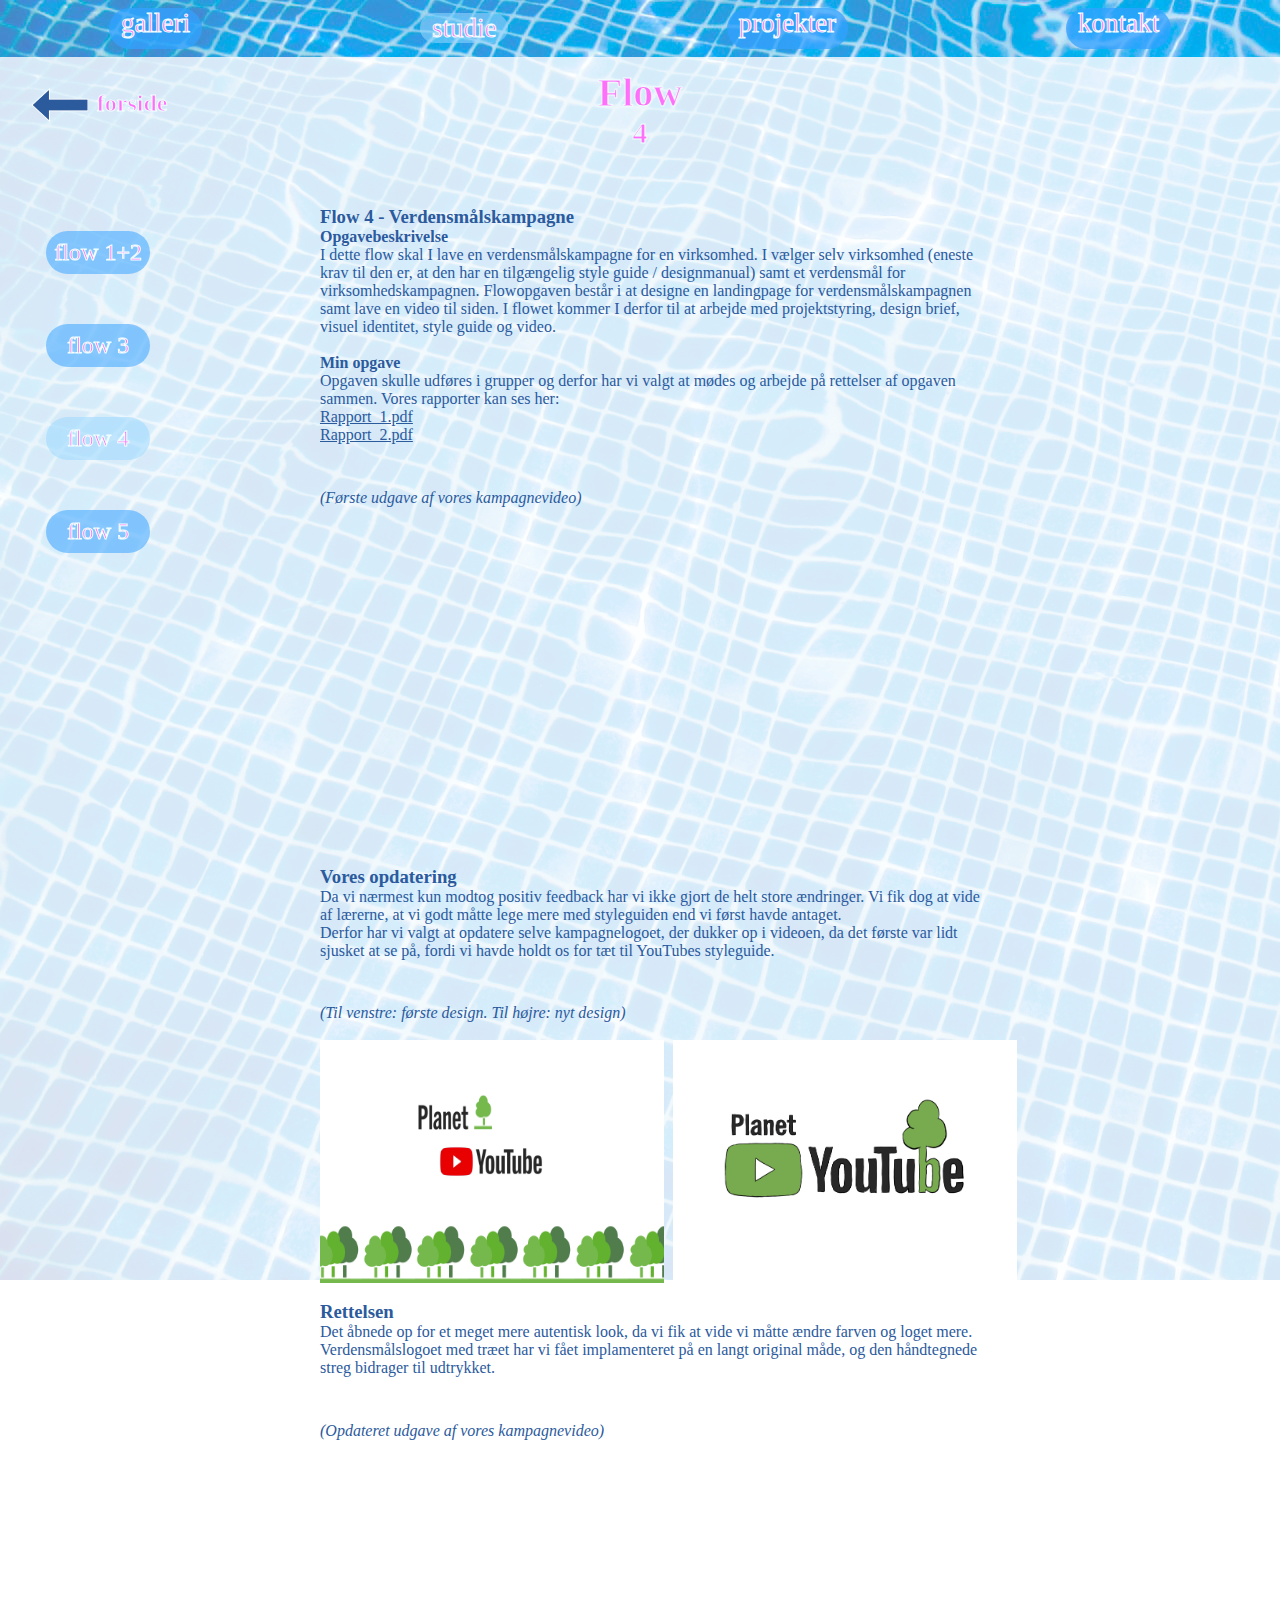
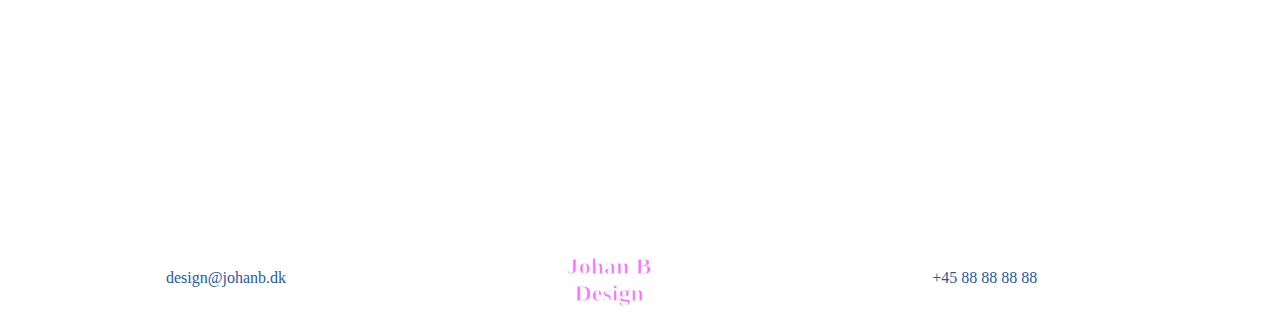
==== flow4.html @ 088f2c57 "Add files via upload" ====
<!DOCTYPE html>
<html lang="da">
<head>
    <meta charset="UTF-8">
    <title>flow4</title>
    <link rel="stylesheet" href="style/styleguide.css">
</head>
<body>
    <nav class="hovedmenu">
            <a href="johangalleri.html"><p>galleri</p></a>
            <div class="dropdown">
                <a class="current" class="dropbtn" href="flow1-2.html">studie</a>
                    <div class="dropdown-content">
                        <a href="flow1-2.html">flow 1+2</a>
                        <a href="flow3.html">flow 3</a>
                        <a href="flow4.html">flow 4</a>
                        <a href="flow5.html">flow 5</a>
                    </div>
            </div>   
            <a href="johanprojekter.html"><p>projekter</p></a>
            <a href="johankontakt.html"><p>kontakt</p></a>
    </nav>
    <div class="tilbage">
        <a href="index.html">
        <img src="images/arrow-1.png"> 
        </a>
        <a href="index.html">
        <h2>forside</h2>
        </a>
    </div>
    <div class="container2">
        <div class="overskrift">
            <h1>Flow</h1>
            <h2>4</h2>
        </div>
    </div>
     <div class="sidemenu">
            <a href="flow1-2.html"><p>flow 1+2</p></a>
            <a href="flow3.html"><p>flow 3</p></a>
            <a class="current" href="flow4.html"><p>flow 4</p></a>
            <a href="flow5.html"><p>flow 5</p></a>
    </div>
    <div class="container3">
       <h3>Flow 4 - Verdensmålskampagne</h3>
        <div class="tekstfelt">
            <p><b>Opgavebeskrivelse</b> <br>
            I dette flow skal I lave en verdensmålskampagne for en virksomhed. I vælger selv virksomhed (eneste krav til den er, at den har en tilgængelig style guide / designmanual) samt et verdensmål for virksomhedskampagnen. Flowopgaven består i at designe en landingpage for verdensmålskampagnen samt lave en video til siden. I flowet kommer I derfor til at arbejde med projektstyring, design brief, visuel identitet, style guide og video. <br>
            <br><b>Min opgave</b><br>
            Opgaven skulle udføres i grupper og derfor har vi valgt at mødes og arbejde på rettelser af opgaven sammen. Vores rapporter kan ses her:<br><a href="pages/Gruppe-K-Verdensm%C3%83l-13-15.pdf" target="_blank">Rapport_1.pdf</a> <br>
            <a href="pages/Video-rapport-Johan-Louise-Jacob-Mie-Gruppe-K.pdf" target="_blank">Rapport_2.pdf</a>
            </p>
        </div>
        <p>
        <i>(Første udgave af vores kampagnevideo)</i>
        </p>
        <div class="fotofelt">
            <iframe width="560" height="315" src="https://www.youtube.com/embed/WhGLjkd8Y_Y" frameborder="0" allow="accelerometer; autoplay; encrypted-media; gyroscope; picture-in-picture" allowfullscreen></iframe>
        </div>
        <div class="tekstfelt">
           <h3>Vores opdatering</h3>
            <p>
            Da vi nærmest kun modtog positiv feedback har vi ikke gjort de helt store ændringer. Vi fik dog at vide af lærerne, at vi godt måtte lege mere med styleguiden end vi først havde antaget. <br>Derfor har vi valgt at opdatere selve kampagnelogoet, der dukker op i videoen, da det første var lidt sjusket at se på, fordi vi havde holdt os for tæt til YouTubes styleguide.
            </p>
        </div>
        <p>
        <i>(Til venstre: første design. Til højre: nyt design)</i></p>
        <div class="fotofelt">
            <img class="foto2" src="images/planetyt.jpg">
            <img class="foto2" src="images/Untitled_Artwork%202.png">
        </div>
        <div class="tekstfelt">
           <h3>Rettelsen</h3>
            <p>Det åbnede op for et meget mere autentisk look, da vi fik at vide vi måtte ændre farven og loget mere. Verdensmålslogoet med træet har vi fået implamenteret på en langt original måde, og den håndtegnede streg bidrager til udtrykket.</p>
        </div>
        <p>
        <i>(Opdateret udgave af vores kampagnevideo)</i>
        </p>
        <div class="fotofelt">
            <iframe width="560" height="315" src="https://www.youtube.com/embed/IJ3iCq-LyrY?start=22" frameborder="0" allow="accelerometer; autoplay; encrypted-media; gyroscope; picture-in-picture" allowfullscreen></iframe>
        </div>
    </div>
    <footer>
                <p>design@johanb.dk</p>
                <h2>Johan B <br>Design</h2>
                <p>+45 88 88 88 88</p>
        </footer>
</body>
</html>
---- style/styleguide.css ----
*{
    padding: 0;
    margin: 0;
}
body 
{
    background-image: url("../images/pool-water2.jpg");
    background-repeat: no-repeat;
    background-attachment: fixed;
}
.container 
{
    display:flex;
    justify-content: space-around;
    flex-wrap: wrap;
}
.knap 
{
    background-color: antiquewhite;
}
nav a 
{
    /*display: inline-block;*/
    background-color: rgba(51, 161, 255, 0.75);
    border-radius: 25px;
    padding: 0 12px;
    margin: 8px 20px;
    text-decoration: none;
    font-size: 27px;
    color: #FF6FF9;
    font-family: silom;
    -webkit-text-stroke-width: 1px;
    -webkit-text-stroke-color: azure;
    outline: 10px;
    outline-color: aliceblue;
}
nav a p 
{
    margin-top: 0;
    margin-bottom: 0;
}
nav a:hover 
{
    background-color: rgba(96, 182, 255, 0.54);
    transition: 0.4s;
}
nav 
{
    /*text-align: center;*/
    display: flex;
    justify-content: space-around;
    flex-wrap: wrap;
    background-image: url("../images/pool-water3.jpg");
    position: sticky;
    top: 0;
    z-index: 100;
}
.current 
{
    background-color: rgba(155, 217, 255, 0.54)!important;
}
.info1 
{
    width: 45%;
    margin: 1.5% 0%;
}
.info1 h1 
{
    font-family: silom;
    -webkit-text-stroke-width: 1.5px;
    -webkit-text-stroke-color: azure;
    color: #FF6FF9;
    margin: 5% 5% 1% 5%;
    text-align: center;
    font-size: 40px;
}
.info1 h2 
{
    font-family: silom;
    color: #FF6FF9;
    margin: 1% 5%;
    text-align: center;
}
.info1 p 
{
    font-family: hiragino kaku gothic pro;
    font-weight: 600;
    color: #2B5A9D;
    margin: 5% 5% 1% 5%;
    text-align:justify;  
}
.video1 
{
    display: flex;
    justify-content: space-around;
    flex-wrap: wrap;
    width: 45%;
    text-align: center;
}
.video1 a 
{
    background-color: rgba(27, 150, 255, 0.38);
    text-decoration: none;
    color: #FF6FF9;
    -webkit-text-stroke-width: 1px;
    -webkit-text-stroke-color: azure;
    font-family: silom;
    font-size: 20px;
    border-radius: 25px;
    padding: 2px 12px;
    margin: 8px 20px;
}
.video1 a:hover 
{
    background-color: rgba(176, 219, 255, 0.37);
    transition: 0.4s;
}
.video1 iframe 
{
    margin: 5%;
    margin-top: 40px;
}
.billede 
{
    display: flex;
    justify-content: space-around;
    flex-wrap: wrap;
    width: 45%;  
}
.billede img 
{
    margin: 5%;
    width: 80%;
}
.info2 
{
    display: flex;
    justify-content: space-around;
    flex-wrap: wrap;
    width: 45%;
}
.info2 h2 
{
    font-family: silom;
    color: #358DE1;
    margin: 25% 5%;
    text-align:left;
}
.billede2 
{
    display: flex;
    justify-content: space-around;
    flex-wrap: wrap;
    width: 45%;  
}
.billede2 img {
    margin: 5%;
    width: 80%;
}
.info3 {
    display: flex;
    justify-content: space-around;
    flex-wrap: wrap;
    width: 45%;
}
.info3 h2 
{
    font-family: silom;
    color: #358DE1;
    margin: 25% 5%;
    text-align:left;
}
.info4 
{
    display: flex;
    justify-content: space-around;
    flex-wrap: wrap;
    width: 45%;
}
.info4 h2 {
    font-family: silom;
    color: #358DE1;
    margin: 25% 5%;
    text-align:left;
}
.video2 
{
    display: flex;
    justify-content: space-around;
    flex-wrap: wrap;
    width: 45%;
    text-align: center;
}
footer
{
    width: 90%;
    display: flex;
    justify-content: space-around;
    flex-wrap: wrap;
    margin: 2%
}
footer p 
{
    font-family: silom;
    color: #2B5A9D;
    margin-top: 16px;
}
footer h2 
{
    font-family: silom;
    -webkit-text-stroke-width: 1px;
    -webkit-text-stroke-color: azure;
    color: #FF6FF9;
    text-align: center;
}
/* GALLERI */
.tilbage 
{
    padding: 12px;
    height: 8%;
    display: flex;
    position: fixed;
    top: 45px;
    margin: 1%;
    float: left;
    z-index: 50;
}
.tilbage img 
{
    width: 70px;
}
.tilbage h2 
{
    color:#FF6FF9;
    font-family: silom;
    -webkit-text-stroke-width: 1px;
    -webkit-text-stroke-color: azure;
    margin: 20px 2px;
}
.tilbage a 
{
    text-decoration: none;
}
.container2 
{
    display: flex;
    justify-content: space-around;
    flex-wrap: wrap;
}
.overskrift 
{
    font-family: silom;
    -webkit-text-stroke-width: 1px;
    -webkit-text-stroke-color: azure;
    color: #FF6FF9;
    margin: 1% 5%;
    text-align: center;
    font-size: 20px;
    width: 90%;
    height: 60px;
}
.imagecontainer 
{
    display: flex;
    justify-content: space-around;
    flex-wrap: wrap;
    margin-top: 16px;
}
/*
.imagecontainer img {
    transition: transform 0.25s ease;
    cursor: zoom-in;
}
.imagecontainer img:active {
    -webkit-transform: scale(2);
    transform: scale(2);
    cursor: zoom-out;
}
*/
.image1 
{
    justify-content: space-around;
    flex-wrap: wrap;
    margin: 1%;
    margin-top: 5%;
    width: 30%;
    height: auto;
    align-items: center;
}
.video-a 
{
    display: flex;
    justify-content: space-around;
    flex-wrap: wrap;
    width: 30%;
    align-items: center;
    margin-top: 3%;
    height: auto;
}
.video-a iframe:hover 
{
    opacity: 0.5;
    transition: 0.5s;
}
.image2 
{
    justify-content: space-around;
    flex-wrap: wrap;
    margin: 1%;
    margin-top: 5%;
    width: 30%;
    height: auto;
    align-items: center;
}
.image1 h3 {
    
}
.image1 a:hover 
{
    opacity: 0.5;
    transition: 0.5s;
}
.image1 ikon1 {
    
}
.image1 img 
{
    width: 100%;
    height: auto;
}
/*FLOWS*/
.sidemenu 
{
    position: fixed;
    margin: 3%;
}
.sidemenu a 
{
    background-color: rgba(85, 176, 255, 0.66);
    border-radius: 25px;
    padding: 8px;
    margin: 50px 8px;
    text-decoration: none;
    font-size: 24px;
    color: #FF6FF9;
    font-family: silom;
    -webkit-text-stroke-width: 1px;
    -webkit-text-stroke-color: azure;
    outline: 10px;
    outline-color: aliceblue;
    display: flex;
    justify-content: space-around;
    flex-wrap: wrap;
    text-align: left;
}
.sidemenu a:hover 
{
    background-color: rgba(155, 217, 255, 0.54);
    transition: 0.4s;
    
}
.container3 
{
    margin: 5% 5% 5% 25%;
}
.container3 p 
{
    font-family: hiragino kaku gothic pro;
    font-weight: 400;
    color: #2B5A9D;
}
.container3 h3 
{
    font-family: hiragino kaku gothic pro;
    font-weight: 600;
    color: #2B5A9D;
}
.tekstfelt 
{
    margin: 0% 25% 5% 0%;
}
.tekstfelt a 
{
    color: #2B5A9D;
}
.tekstfelt a:hover 
{
    font-style: italic;
}
.fotofelt 
{
    margin: 1% 4% 1% 0%;
    display: flex;
}
.fotofelt iframe 
{
    padding: 0% 1% 3% 0%;
}
.foto2 
{
    width: 40%;
    padding: 1% 1% 1% 0%;
}
.foto3 
{
    width: 30%;
    padding: 1% 1% 1% 0%;
}
.foto1{
     width: 80%;
}
/*Projekterne*/
.fotojul 
{
    width: 70%;
}
/*Kontaktside*/
.profil 
{
    width: 45%;
    height: 100%;
    justify-content: space-around;
    flex-wrap: wrap;
    text-align: center;
    margin: 3% 2%;
}
.profil img 
{
    width: 50%;
    border: 1px;
    border-color: #2B5A9D;
}
.profil h3 {
    margin: 6%;
    font-family: hiragino kaku gothic pro;
    color: #2B5A9D;
    text-align:center;
}
.kontaktinfo {
    width: 45%;
    height: 45%;
    margin: 3% 2%;
}
.kontaktinfo h3 {
    margin: 6% 6% 6% 18%;
    font-family: hiragino kaku gothic pro;
    color: #2B5A9D;
}
.kontaktinfo h4 {
    margin: 6% 6% 6% 18%;
    font-family: hiragino kaku gothic pro;
    color: #2B5A9D;
}
.kontaktinfo p {
    margin: 6% 6% 1% 0%;
    font-family: hiragino kaku gothic pro;
    color: #2B5A9D;
}
.trylleformular {
    width: 80%;
    height: 45%;
    justify-content: space-around;
    flex-wrap: wrap;
    margin: 3% 2% 3% 18%;
}
.container400 {
    display:flex;
    justify-content: flex-end;
    flex-wrap:wrap;
}
/*dropdown*/
.dropbtn {
/*margin: 8px 8px;*/
}
.dropdown {
    padding-top: 1%;
    padding-bottom: 1%;
    position: relative;
    display: inline-block;
    border-radius: 20px;
}
.dropdown-content {
    display: none;
    position: absolute;
    background-color: rgba(127, 196, 255, 0.35);
    min-width: 140px;
    z-index: 1;
    border-radius: 20px;
    
}
.dropdown-content a {
    color: #FF6FF9;
    padding: 2;
    text-decoration: none;
    display: block;
    font-size: 16px;
}
.dropdown-content a:hover {background-color: rgba(127, 196, 255, 0.35);;}
.dropdown:hover .dropdown-content {display: block;}
.dropdown:hover
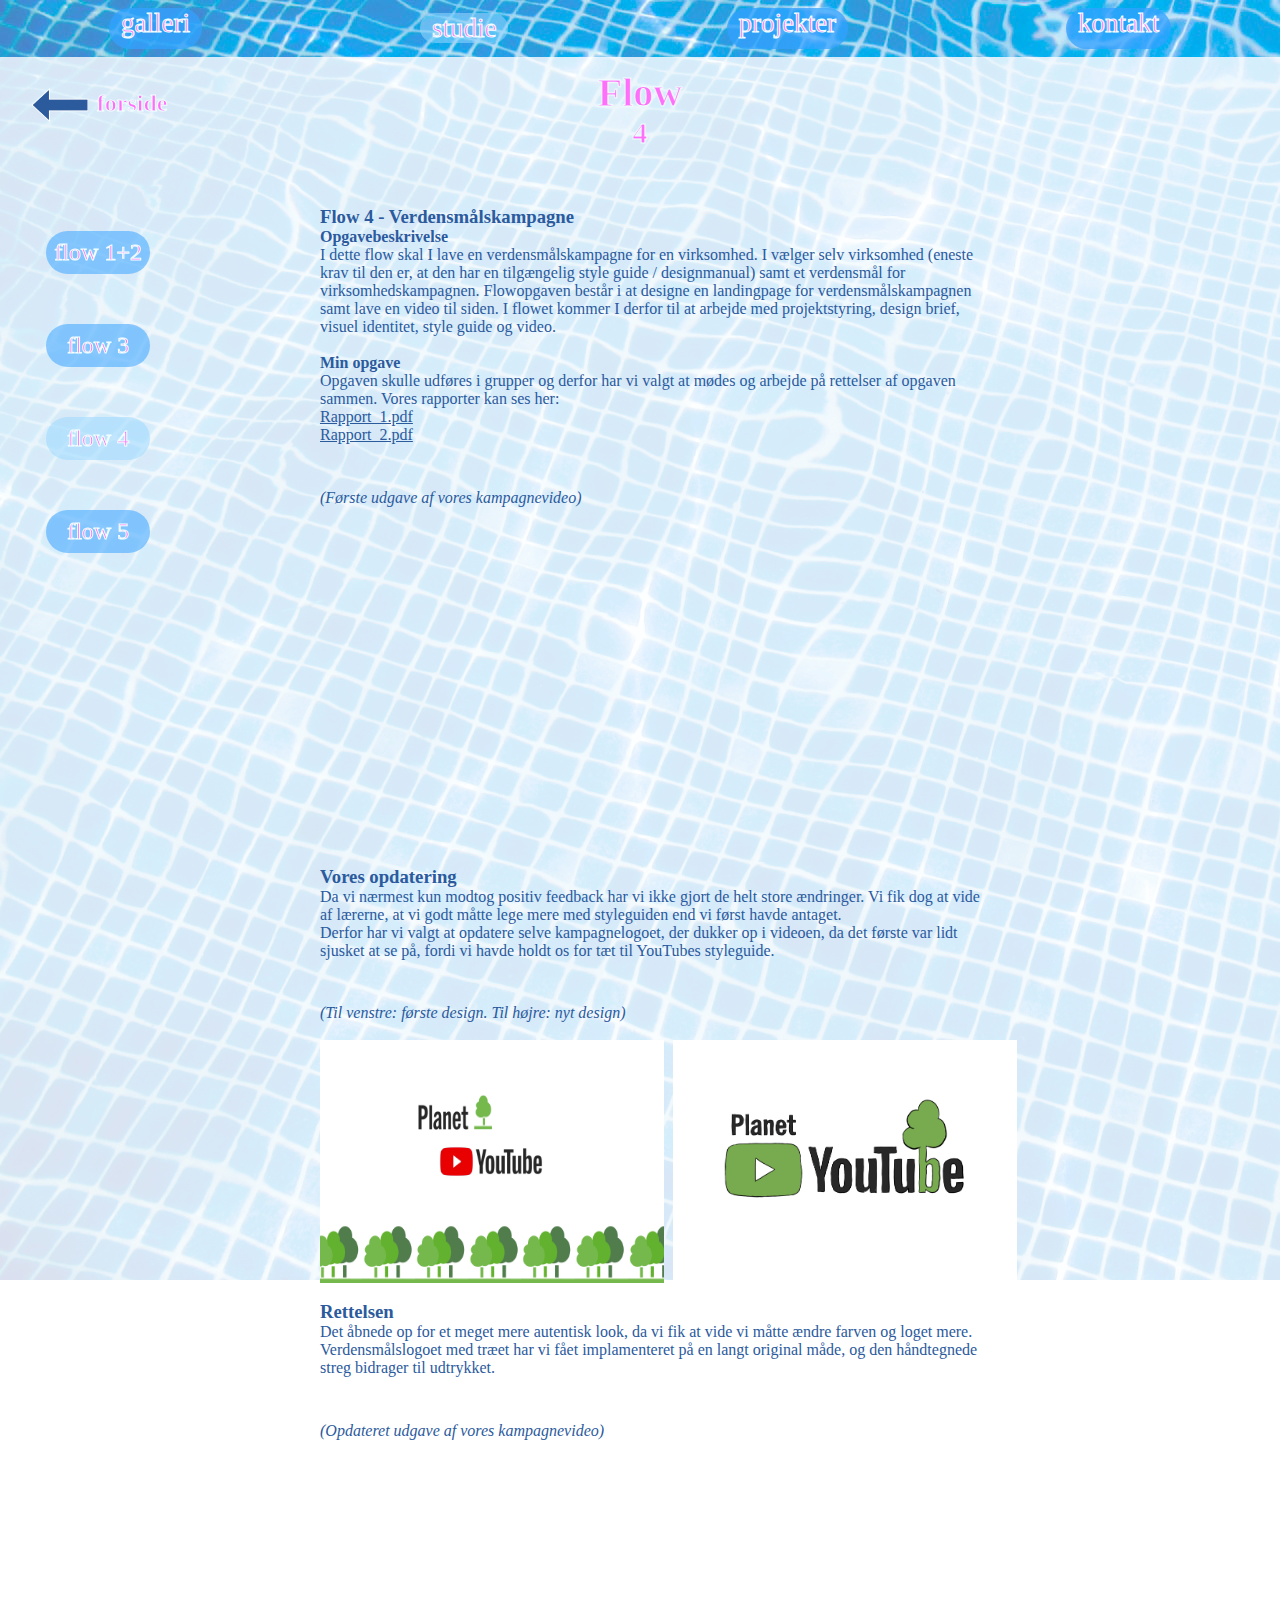
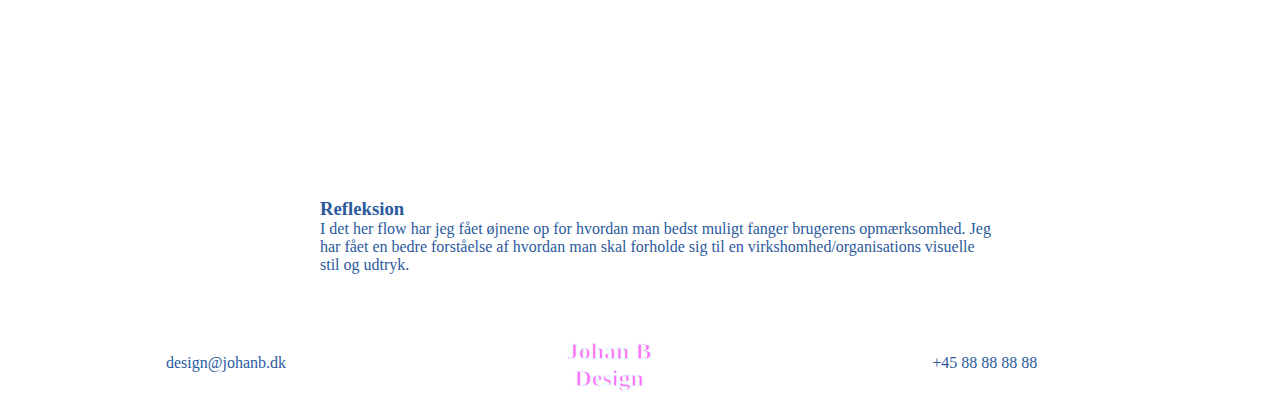
==== commit 71d3cd3c: "Add files via upload" ====
--- a/flow4.html
+++ b/flow4.html
@@ -78,6 +78,10 @@
         <div class="fotofelt">
             <iframe width="560" height="315" src="https://www.youtube.com/embed/IJ3iCq-LyrY?start=22" frameborder="0" allow="accelerometer; autoplay; encrypted-media; gyroscope; picture-in-picture" allowfullscreen></iframe>
         </div>
+        <div class="tekstfelt">
+           <h3>Refleksion</h3>
+            <p>I det her flow har jeg fået øjnene op for hvordan man bedst muligt fanger brugerens opmærksomhed. Jeg har fået en bedre forståelse af hvordan man skal forholde sig til en virkshomhed/organisations visuelle stil og udtryk.</p>
+        </div>
     </div>
     <footer>
                 <p>design@johanb.dk</p>
